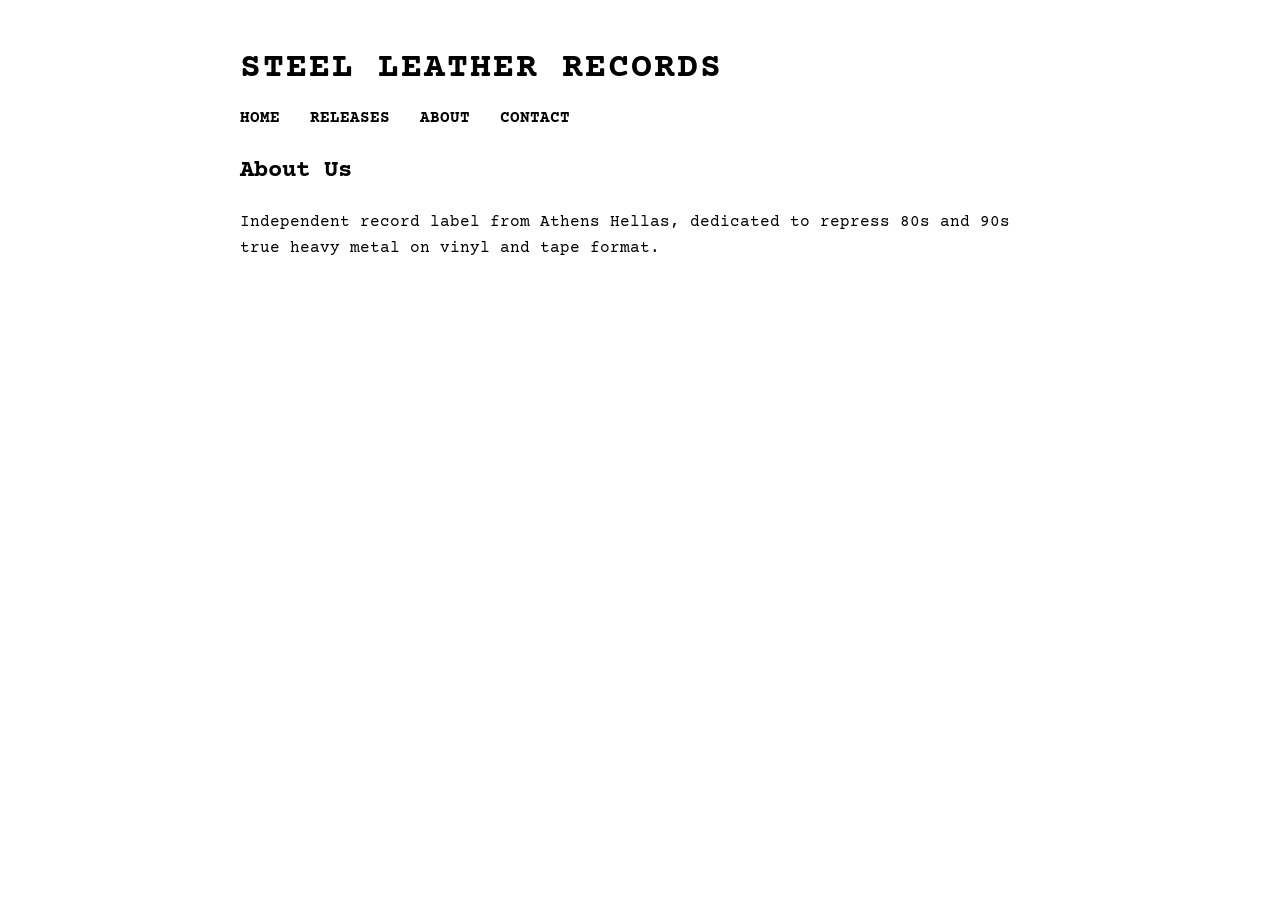
==== about.html @ 8318522f "Create about.html" ====
<!DOCTYPE html>
<html lang="en">
<head>
  <meta charset="UTF-8">
  <meta name="viewport" content="width=device-width, initial-scale=1.0">
  <title>About - Steel Leather Records</title>
  <link rel="stylesheet" href="style.css">
</head>
<body>

  <sidebar>
    <h1>Steel Leather Records</h1>
    <nav>
      <a href="index.html">Home</a>
      <a href="releases.html">Releases</a>
      <a href="about.html">About</a>
      <a href="contact.html">Contact</a>
    </nav>
  </sidebar>

  <main>
    <h2>About Us</h2>
    <p>Independent record label from Athens Hellas, dedicated to repress 80s and 90s true heavy metal on vinyl and tape format.</p>
  </main>

</body>
</html>
---- style.css ----
@import url('https://fonts.googleapis.com/css2?family=Courier+Prime:ital,wght@0,400;0,700;1,400&display=swap');

body {
  background-color: #ffffff;
  color: #000000;
  font-family: 'Courier Prime', 'Courier New', Courier, monospace;
  margin: 0;
  padding: 40px 20px;
  line-height: 1.6;
  max-width: 800px;
  margin-left: auto;
  margin-right: auto;
}

header {
  border-bottom: 2px solid #000000;
  padding-bottom: 20px;
  margin-bottom: 30px;
}

h1 {
  font-size: 2.2rem;
  margin: 0 0 10px 0;
  text-transform: uppercase;
  letter-spacing: 2px;
}

nav a {
  color: #000000;
  text-decoration: none;
  font-weight: bold;
  margin-right: 20px;
  text-transform: uppercase;
}

nav a:hover {
  text-decoration: underline;
}

.button {
  display: inline-block;
  padding: 10px 18px;
  background-color: #000000;
  color: #ffffff;
  text-decoration: none;
  font-weight: bold;
  border-radius: 3px;
  margin-top: 15px;
}

.button:hover {
  background-color: #333333;
}
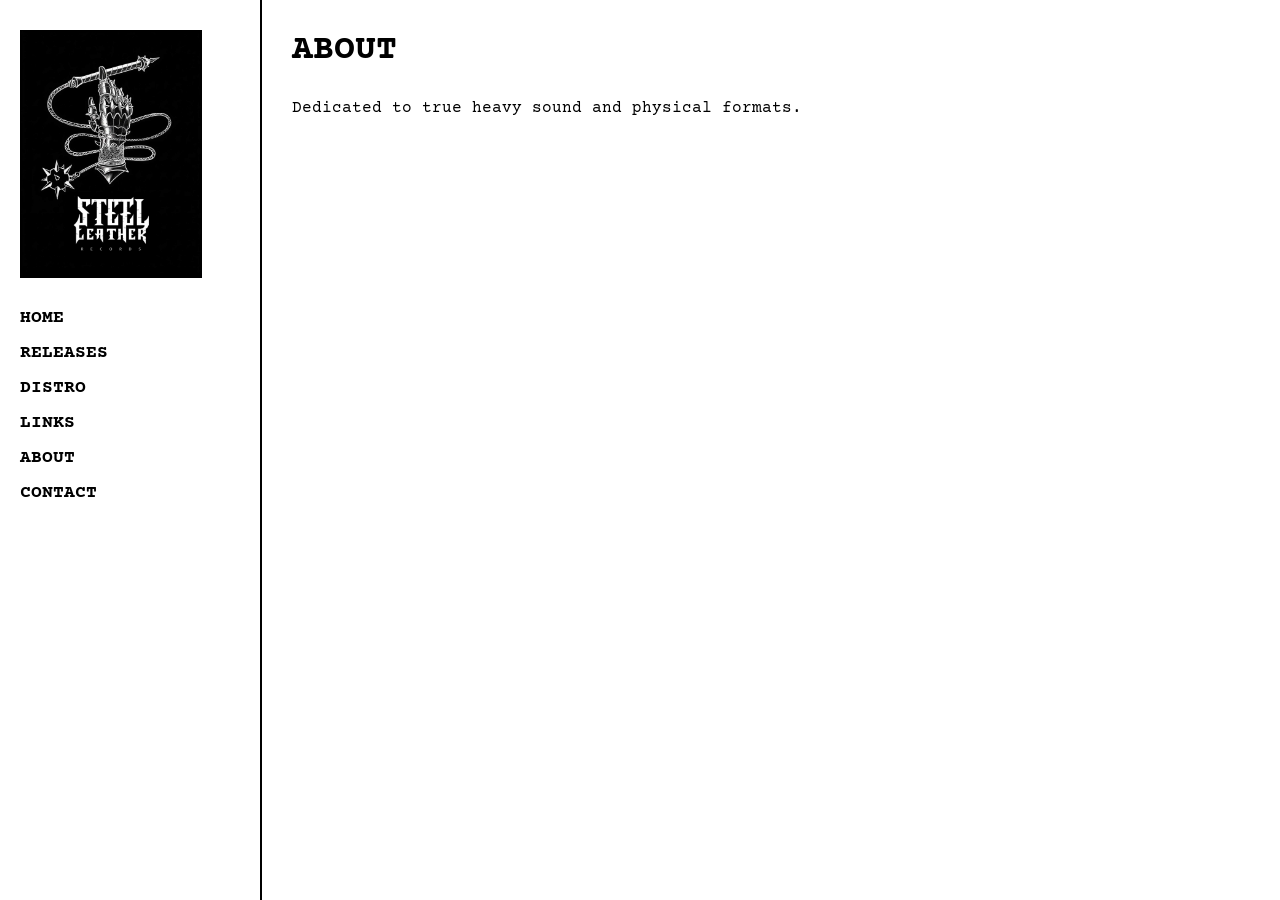
==== commit aaa81e77: "Update about.html" ====
--- a/about.html
+++ b/about.html
@@ -9,18 +9,20 @@
 <body>
 
   <sidebar>
-    <h1>Steel Leather Records</h1>
-    <nav>
-      <a href="index.html">Home</a>
-      <a href="releases.html">Releases</a>
-      <a href="about.html">About</a>
-      <a href="contact.html">Contact</a>
-    </nav>
+    <a href="index.html">
+      <img src="r2_3.jpg" alt="Steel Leather Records" class="sidebar-logo">
+    </a>
+    <a href="index.html">Home</a>
+    <a href="releases.html">Releases</a>
+    <a href="distro.html">Distro</a>
+    <a href="links.html">Links</a>
+    <a href="about.html">About</a>
+    <a href="contact.html">Contact</a>
   </sidebar>
 
   <main>
-    <h2>About Us</h2>
-    <p>Independent record label from Athens Hellas, dedicated to repress 80s and 90s true heavy metal on vinyl and tape format.</p>
+    <h2>About</h2>
+    <p>Dedicated to true heavy sound and physical formats.</p>
   </main>
 
 </body>
--- a/style.css
+++ b/style.css
@@ -5,49 +5,110 @@
   color: #000000;
   font-family: 'Courier Prime', 'Courier New', Courier, monospace;
   margin: 0;
-  padding: 40px 20px;
-  line-height: 1.6;
-  max-width: 800px;
-  margin-left: auto;
-  margin-right: auto;
+  padding: 0;
+  display: flex;
+  min-height: 100vh;
 }
 
-header {
-  border-bottom: 2px solid #000000;
-  padding-bottom: 20px;
-  margin-bottom: 30px;
+/* Αριστερό Μενού */
+sidebar {
+  width: 220px;
+  background-color: #ffffff;
+  padding: 30px 20px;
+  border-right: 2px solid #000000;
+  display: flex;
+  flex-direction: column;
+  gap: 15px;
 }
 
-h1 {
-  font-size: 2.2rem;
-  margin: 0 0 10px 0;
-  text-transform: uppercase;
-  letter-spacing: 2px;
+/* Λογότυπο στο μενού */
+.sidebar-logo {
+  width: 100%;
+  max-width: 180px;
+  height: auto;
+  display: block;
+  margin-bottom: 15px;
+  border: 1px solid #000000;
 }
 
-nav a {
+sidebar a {
   color: #000000;
   text-decoration: none;
   font-weight: bold;
-  margin-right: 20px;
+  font-size: 1.1rem;
   text-transform: uppercase;
 }
 
-nav a:hover {
+sidebar a:hover {
   text-decoration: underline;
 }
 
-.button {
-  display: inline-block;
-  padding: 10px 18px;
-  background-color: #000000;
-  color: #ffffff;
-  text-decoration: none;
-  font-weight: bold;
-  border-radius: 3px;
-  margin-top: 15px;
+/* Δεξί Περιεχόμενο */
+main {
+  flex-grow: 1;
+  padding: 30px;
 }
 
-.button:hover {
-  background-color: #333333;
+h2 {
+  font-size: 2.2rem;
+  margin-top: 0;
+  text-transform: uppercase;
+  font-weight: bold;
 }
+
+/* Releases Grid - Τρεις στήλες */
+.releases-grid {
+  display: grid;
+  grid-template-columns: repeat(auto-fit, minmax(180px, 220px));
+  gap: 30px;
+  margin-top: 30px;
+}
+
+.release-card {
+  border: 1px solid #000000;
+  padding: 12px;
+  text-align: center;
+  background-color: #ffffff;
+}
+
+.release-card img {
+  width: 100%;
+  max-width: 200px;
+  height: auto;
+  aspect-ratio: 1 / 1;
+  object-fit: cover;
+  border: 1px solid #000000;
+  display: block;
+  margin: 0 auto;
+}
+
+/* Γκρι Πλαίσιο TBA */
+.placeholder-cover {
+  width: 100%;
+  max-width: 200px;
+  aspect-ratio: 1 / 1;
+  background-color: #d3d3d3;
+  display: flex;
+  align-items: center;
+  justify-content: center;
+  border: 1px solid #000000;
+  font-weight: bold;
+  font-size: 1.4rem;
+  color: #333333;
+  margin: 0 auto;
+}
+
+.release-cat {
+  font-weight: bold;
+  font-size: 1.2rem;
+  margin-top: 12px;
+  color: #000000;
+  text-transform: uppercase;
+}
+
+.release-title {
+  font-size: 1.2rem;
+  margin-top: 5px;
+  font-weight: bold;
+  color: #000000;
+}
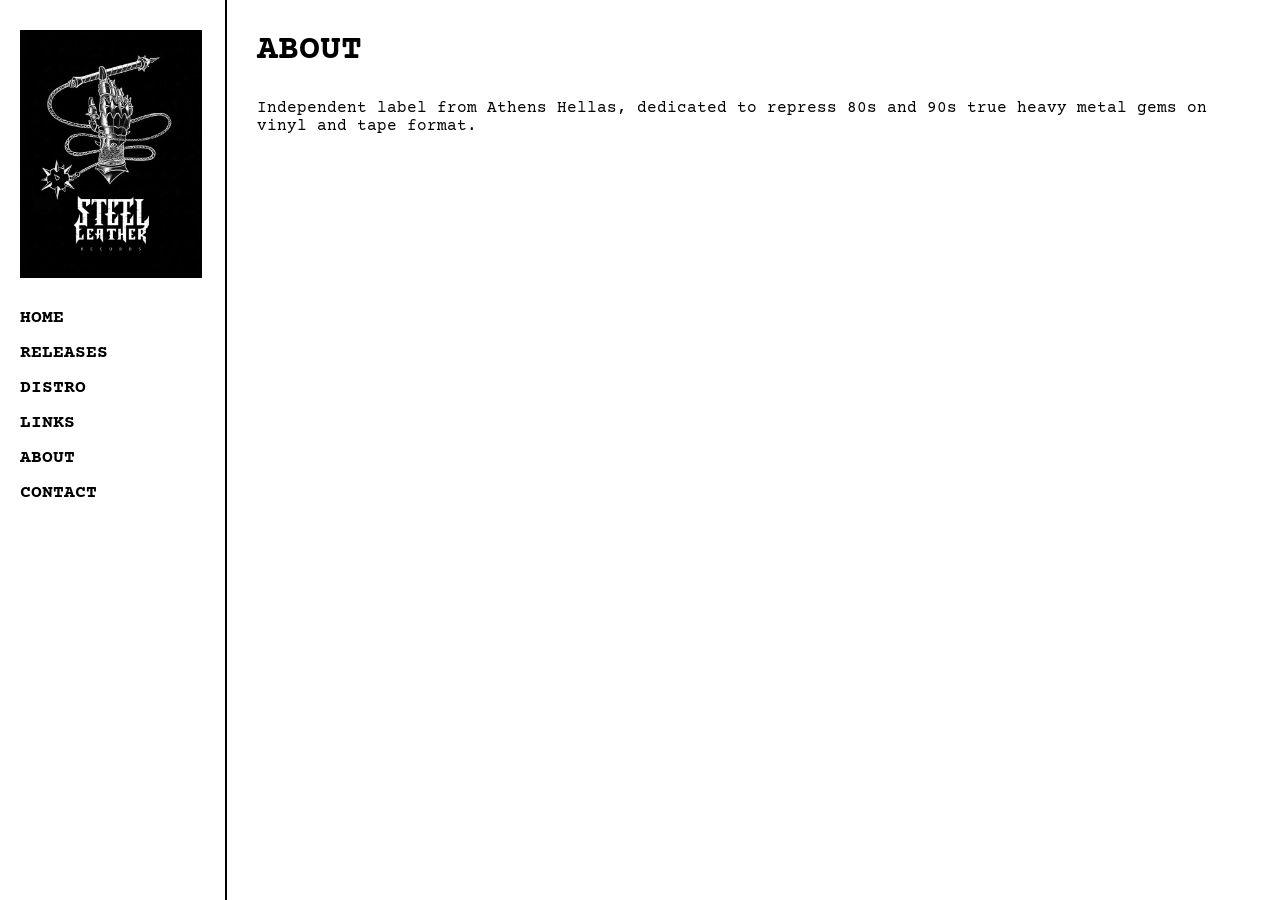
==== commit 344e8c43: "Update about.html" ====
--- a/about.html
+++ b/about.html
@@ -22,7 +22,7 @@
 
   <main>
     <h2>About</h2>
-    <p>Dedicated to true heavy sound and physical formats.</p>
+    <p>Independent label from Athens Hellas, dedicated to repress 80s and 90s true heavy metal gems on vinyl and tape format.</p>
   </main>
 
 </body>
